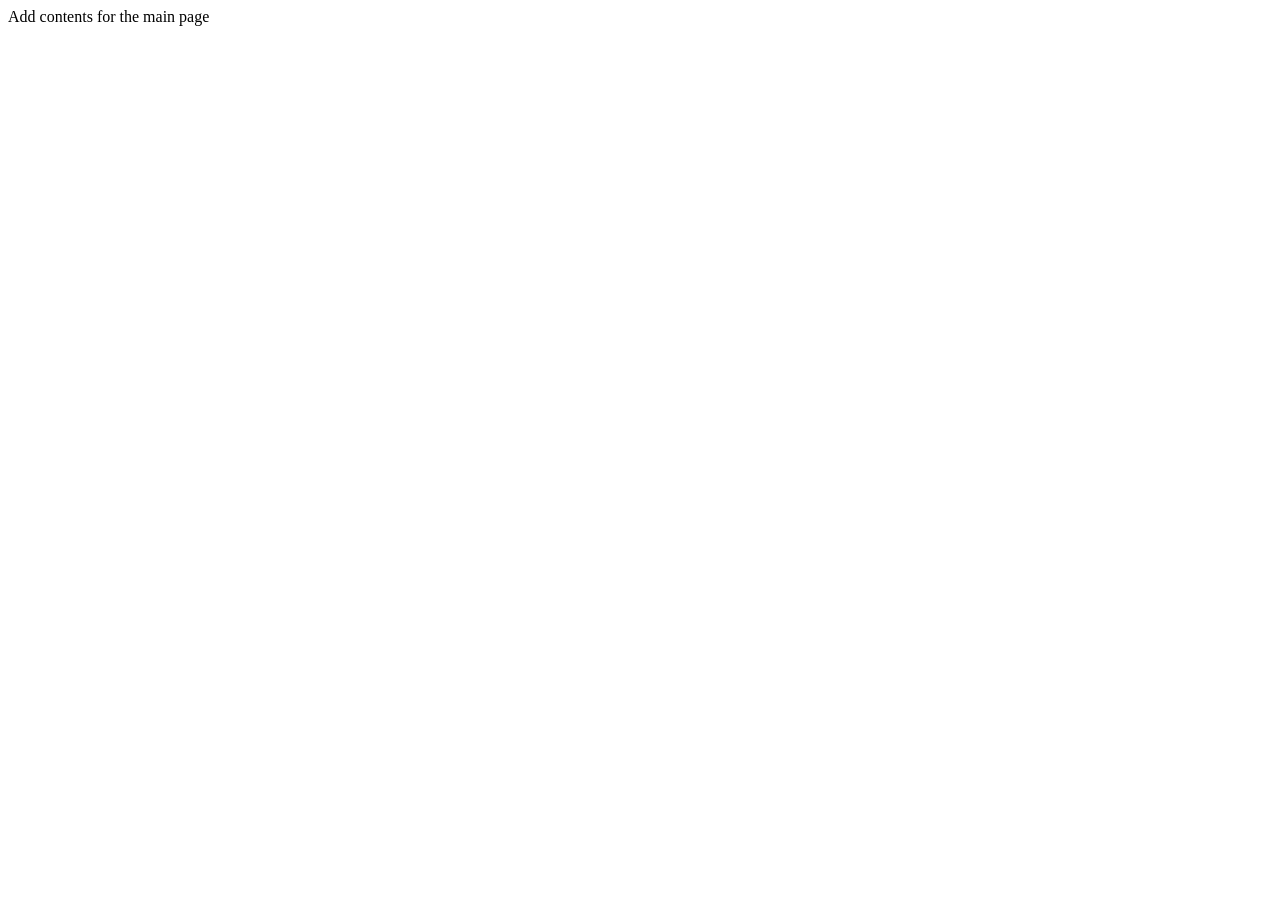
==== index.html @ 79a55f0b "Initial commit" ====
<!DOCTYPE html>
<html>
<head>
    <meta charset='utf-8'>
    <meta http-equiv='X-UA-Compatible' content='IE=edge'>
    <title>Update me</title>
</head>
<body>
    Add contents for the main page
</body>
</html>
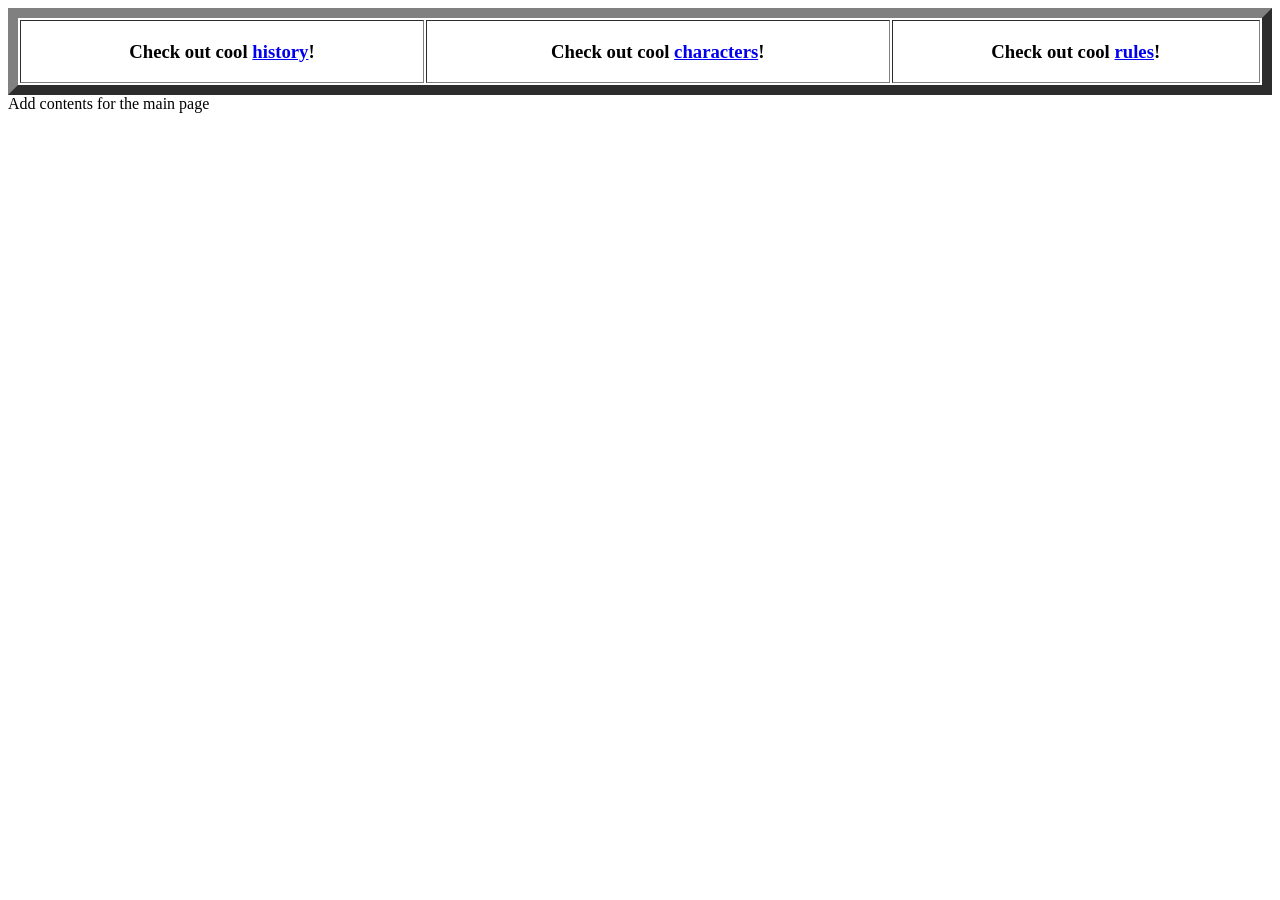
==== commit 43de9ec5: "Adding first touches to the index page, still TBD" ====
--- a/index.html
+++ b/index.html
@@ -1,11 +1,37 @@
 <!DOCTYPE html>
 <html>
+
 <head>
     <meta charset='utf-8'>
     <meta http-equiv='X-UA-Compatible' content='IE=edge'>
     <title>Update me</title>
 </head>
+
 <body>
+    <header>
+        <nav>
+            <table border="10" width="100%">
+                <tr>
+                    <td>
+                        <h3>
+                            <center> Check out cool <a href="history.html"> history</a>! </center>
+                        </h3>
+                    </td>
+                    <td>
+                        <h3>
+                            <center> Check out cool <a href="characters.html"> characters</a>! </center>
+                        </h3>
+                    </td>
+                    <td>
+                        <h3>
+                            <center> Check out cool <a href="rules.html"> rules</a>! </center>
+                        </h3>
+                    </td>
+                </tr>
+            </table>
+        </nav>
+    </header>
     Add contents for the main page
 </body>
+
 </html>
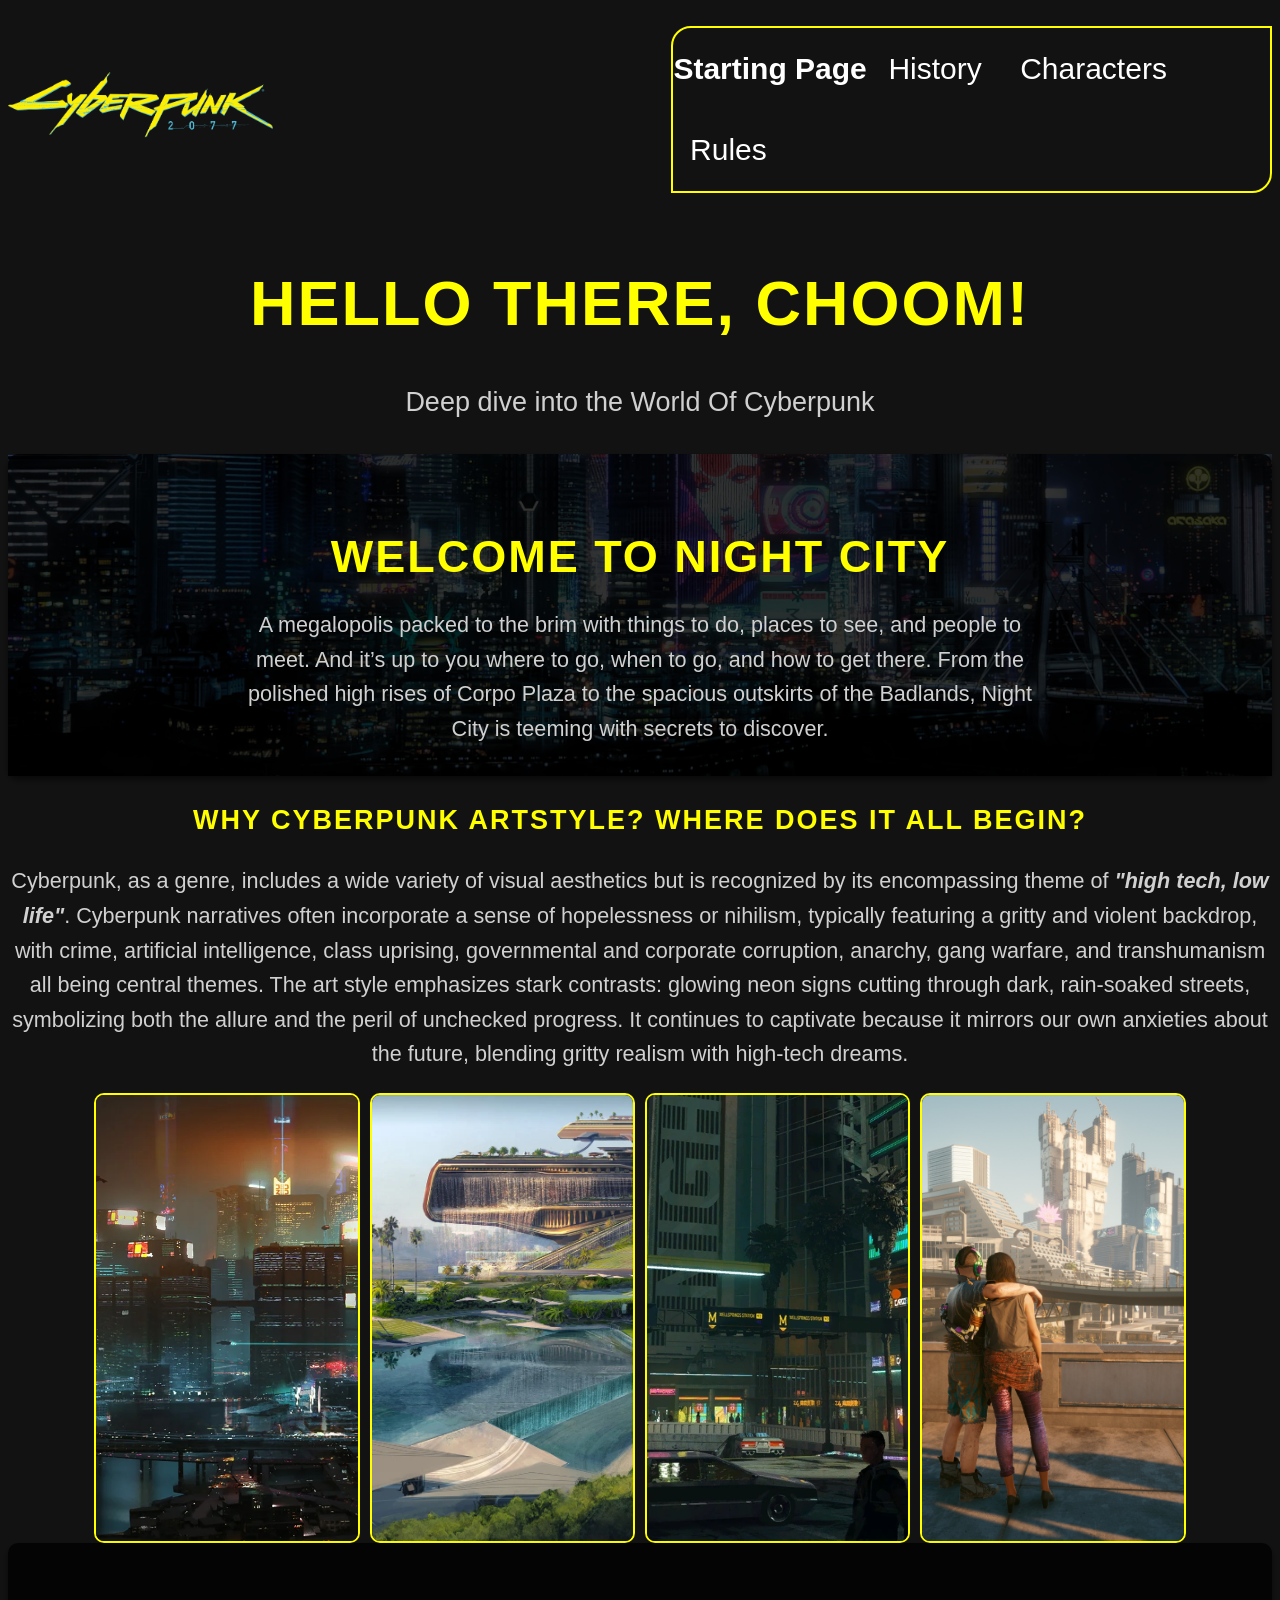
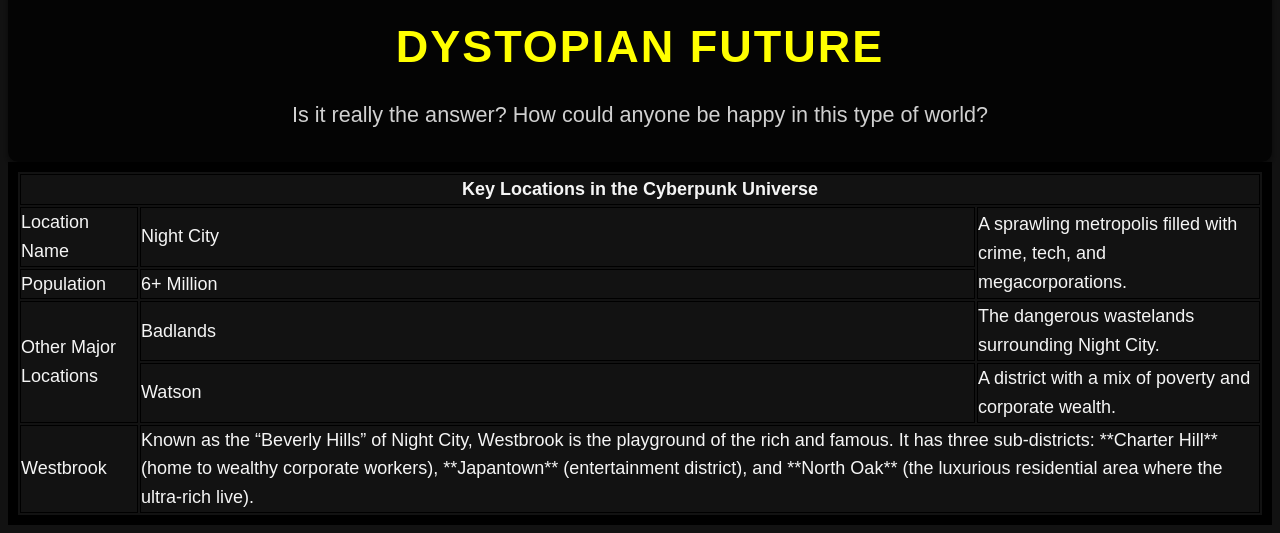
==== commit c3b85230: "Index almost done. Need some things" ====
--- a/index.html
+++ b/index.html
@@ -2,36 +2,149 @@
 <html>
 
 <head>
+    <link rel="stylesheet" href="styles/index.css">
+    <link rel="stylesheet" href="styles/header.css">
     <meta charset='utf-8'>
     <meta http-equiv='X-UA-Compatible' content='IE=edge'>
-    <title>Update me</title>
+    <meta name="viewport" content="width=device-width, initial-scale=1">
+    <title>World of Cyberpunk</title>
 </head>
 
-<body>
-    <header>
-        <nav>
-            <table border="10" width="100%">
-                <tr>
-                    <td>
-                        <h3>
-                            <center> Check out cool <a href="history.html"> history</a>! </center>
-                        </h3>
-                    </td>
-                    <td>
-                        <h3>
-                            <center> Check out cool <a href="characters.html"> characters</a>! </center>
-                        </h3>
-                    </td>
-                    <td>
-                        <h3>
-                            <center> Check out cool <a href="rules.html"> rules</a>! </center>
-                        </h3>
-                    </td>
-                </tr>
-            </table>
-        </nav>
-    </header>
-    Add contents for the main page
+
+<div class="website-header">
+    <div class="logo">
+        <img alt="logo" src="assets/img/logo.png">
+    </div>
+    <div class="navigation-drawer">
+        <ul>
+            <li class="item-current">
+                <a href="index.html">
+                    Starting Page
+                </a>
+            </li>
+            <li class="item">
+                <a href="pages/history.html">
+                    History
+                </a>
+            </li>
+            <li class="item">
+                <a href="pages/characters.html">
+                    Characters
+                </a>
+            </li>
+            <li class="item">
+                <a href="pages/rules.html">
+                    Rules
+                </a>
+            </li>
+        </ul>
+    </div>
+
+</div>
+
+
+<header class="fading-blur">
+    <h1>Hello there, choom!</h1>
+    <p>Deep dive into the World Of Cyberpunk</p>
+</header>
+
+<div class="fading-image-city1">
+    <section class="overview">
+        <h2>Welcome to Night City</h2>
+        <p>A megalopolis packed to the brim with things to do, places to see, and people to meet. And it’s up to you
+            where to go, when to go, and how to get there. From the polished high rises of Corpo Plaza to the spacious
+            outskirts of the Badlands, Night City is teeming with secrets to discover.</p>
+    </section>
+</div>
+
+
+<h2>
+    Why Cyberpunk artstyle? Where does it all begin?
+</h2>
+
+<p> Cyberpunk, as a genre, includes a wide variety of visual aesthetics but is recognized by its encompassing
+    theme of <b><i>"high tech, low life"</i></b>. Cyberpunk narratives often incorporate a sense of hopelessness
+    or nihilism, typically featuring a gritty and violent backdrop, with crime, artificial intelligence, class
+    uprising, governmental and corporate corruption, anarchy, gang warfare, and transhumanism all being central
+    themes. The art style emphasizes stark contrasts: glowing neon signs
+    cutting through dark, rain-soaked streets, symbolizing both the allure and the peril of unchecked progress. It
+    continues to captivate because it mirrors our own anxieties about the future, blending gritty realism with high-tech
+    dreams.</p>
+
+
+<div class="image-container">
+    <img src="assets/img/city_center.jpg" alt="City Center">
+    <img src="assets/img/westbrook.jpg" alt="Westbrook">
+    <img src="assets/img/watson.jpg" alt="Watson">
+    <img src="assets/img/pacifica.jpg" alt="Pacifica">
+</div>
+
+</div>
+
+<div class="fading-image-city2">
+    <section class="overview">
+        <h2>Dystopian Future</h2>
+        <p>Is it really the answer? How could anyone be happy in this type of world?</p>
+    </section>
+</div>
+
+<table border="10" bordercolor="black">
+    <tr>
+        <th colspan="4">
+            Key Locations in the Cyberpunk Universe
+        </th>
+    </tr>
+    <tr>
+        <td>
+            Location Name
+        </td>
+        <td>
+            Night City
+        </td>
+        <td colspan="2" rowspan="2">
+            A sprawling metropolis filled with crime, tech, and
+            megacorporations.
+        </td>
+    </tr>
+    <tr>
+        <td>
+            Population
+        </td>
+        <td>
+            6+ Million
+        </td>
+    </tr>
+    <tr>
+        <td rowspan="2">
+            Other Major Locations
+        </td>
+        <td>
+            Badlands
+        </td>
+        <td colspan="2">
+            The dangerous wastelands surrounding Night City.
+        </td>
+    </tr>
+    <tr>
+        <td>
+            Watson
+        </td>
+        <td colspan="2">
+            A district with a mix of poverty and corporate wealth.
+        </td>
+    </tr>
+    <tr>
+        <td>
+            Westbrook
+        </td>
+        <td colspan="2">
+            Known as the “Beverly Hills” of Night City, Westbrook is the playground of the rich and famous.
+            It has three sub-districts: **Charter Hill** (home to wealthy corporate workers), **Japantown**
+            (entertainment district), and **North Oak** (the luxurious residential area where the ultra-rich
+            live).
+        </td>
+    </tr>
+</table>
 </body>
 
 </html>
--- a/styles/index.css
+++ b/styles/index.css
@@ -0,0 +1,190 @@
+* {
+    /*margin: 0;*/
+    padding: 0;
+    box-sizing: border-box;
+    font-family: 'Century Gothic', sans-serif;
+  }
+  
+  body {
+    background-color: #121212;
+    color: #f5f5f5;
+    font-size: 18px;
+    line-height: 1.6;
+  }
+  
+  h1, h2 {
+    text-align: center;
+    color: yellow;
+    font-family: 'Century Gothic', sans-serif;
+    text-transform: uppercase;
+    letter-spacing: 2px;
+  }
+  
+  p {
+    font-size: 1.2em;
+    text-align: center;
+    color: #d0d0d0;
+  }
+  
+  .image-container {
+    margin: 0;
+    width: 70%;
+    height: 450px;
+    display: flex;
+    justify-content: center;
+    gap: 10px;
+    margin: auto;
+  }
+
+  .image-container img {
+    width: 30%;
+    height: 100%;
+    object-fit: cover;
+    border-radius: 10px;
+    border: 2px solid yellow;
+    transition: all ease-in-out 0.5s;
+  }
+
+  .image-container img:hover {
+    width: 50%;
+  }
+
+  .content {
+    top:0;
+    left:0;
+    opacity: 0;
+    transform: 0.6s;
+    transition: opacity 0.3.s ease;
+  }
+
+  .content:hover {
+    opacity: 1;
+  }
+
+  /* Header */
+  header {
+    margin-bottom: 30px;
+  }
+  
+  header h1 {
+    font-size: 3.5em;
+    margin-bottom: 10px;
+  }
+  
+  header p {
+    font-size: 1.5em;
+  }
+  
+  /* Overview Section */
+  .overview {
+    background: rgba(0, 0, 0, 0.8);
+    padding: 30px;
+    border-radius: 10px;
+    box-shadow: 0 4px 6px rgba(0, 0, 0, 0.5);
+    
+
+    /* opacity #1 effect*/
+    opacity: 1;
+	-webkit-transition: .3s ease-in-out;
+	transition: .4s ease-in-out;
+  }
+
+  .overview:hover {
+    opacity: .8;
+    animation: shineIt 2s forwards;
+    animation-direction: normal;
+  }
+
+  .overview:not(:hover) {
+    animation-direction: reverse;
+  }
+
+  @keyframes shineIt {
+    0% {
+        filter: grayscale(100%);
+        
+        /* prevents from changing the grayscale of header*/
+        filter: opacity(1);
+    }
+    100% {
+        filter: grayscale(0%);
+    }
+  }
+  
+  .overview h2 {
+    font-size: 2.5em;
+    margin-bottom: 15px;
+    color: yellow;
+  }
+  .overview h2:hover {
+    font-size: 2.5em;
+    margin-bottom: 15px;
+    color:yellow;
+  }
+
+  .overview p {
+    font-size: 1.2em;
+    max-width: 800px;
+    margin: 0 auto;
+  }
+  
+  /* Hover Effect */
+  header h1:hover {
+    cursor: pointer;
+  }
+
+  .fading-image-city1 {
+    grid-row: 1/3;
+    grid-column: 1/5;
+    position: relative;
+    top: 0;
+    left: 0;
+    width: 100%;
+    height: 100%;
+    background: url('../assets/img/city1.jpg') no-repeat center center fixed;
+    background-size:cover ;
+    filter: brightness(50%) blur(8px);
+    animation: fadeOut 2s forwards;
+  }
+
+  .fading-image-girl {
+    position: relative;
+    grid-row: 3/5;
+    grid-column: 5/6;
+    top: 0;
+    left: 0;
+    width: 100%;
+    height: 100%;
+    background: url('../assets/img/bladerunner_girl.jpg') no-repeat center center fixed;
+    background-size:cover ;
+    filter: brightness(50%) blur(8px);
+    animation: fadeOut 3s forwards;
+  }
+
+  .fading-blur {
+    position: relative;
+    filter: brightness(50%) blur(8px);
+    animation: fadeOut 0.1s forwards;
+  }
+
+  .fading-image-city2 {
+    position: relative;
+    top: 0;
+    left: 0;
+    width: 100%;
+    height: 100%;
+    background: url('../assets/img/city2.jpg') no-repeat center center fixed;
+    background-size:cover ;
+    filter: brightness(50%) blur(8px);
+    animation: fadeOut 3s forwards;
+  }
+  
+  /* Keyframes for fading effect */
+  @keyframes fadeOut {
+    0% {
+      filter:brightness(50%) blur(4px);
+    }
+    100% {
+      filter: brightness(100%) blur(0) ;
+    }
+  }
--- a/styles/header.css
+++ b/styles/header.css
@@ -0,0 +1,53 @@
+
+*{
+    text-decoration: none;
+}
+
+.website-header {
+    display: flex;
+    align-items: center;
+    justify-content: space-between;
+}
+
+.logo {
+    color: red;
+   
+}
+
+img {
+    height: 100%;
+    width: 40%;
+}
+
+.navigation-drawer {
+    display: flex;
+}
+
+.item {
+    color: yellow;
+    padding: 1ch;
+}
+
+.item-current {
+    opacity: 1;
+	-webkit-transition: .3s ease-in-out;
+	transition: .4s ease-in-out;
+    color: red;
+    font-weight: bold;
+
+}
+
+li {
+    display: inline-block;
+    font-size: 30px;
+}
+
+ul {
+    border-top-left-radius: 20px;
+    border-bottom-right-radius: 20px;
+    border: 2px solid yellow;
+}
+
+a {
+    color: white;
+}
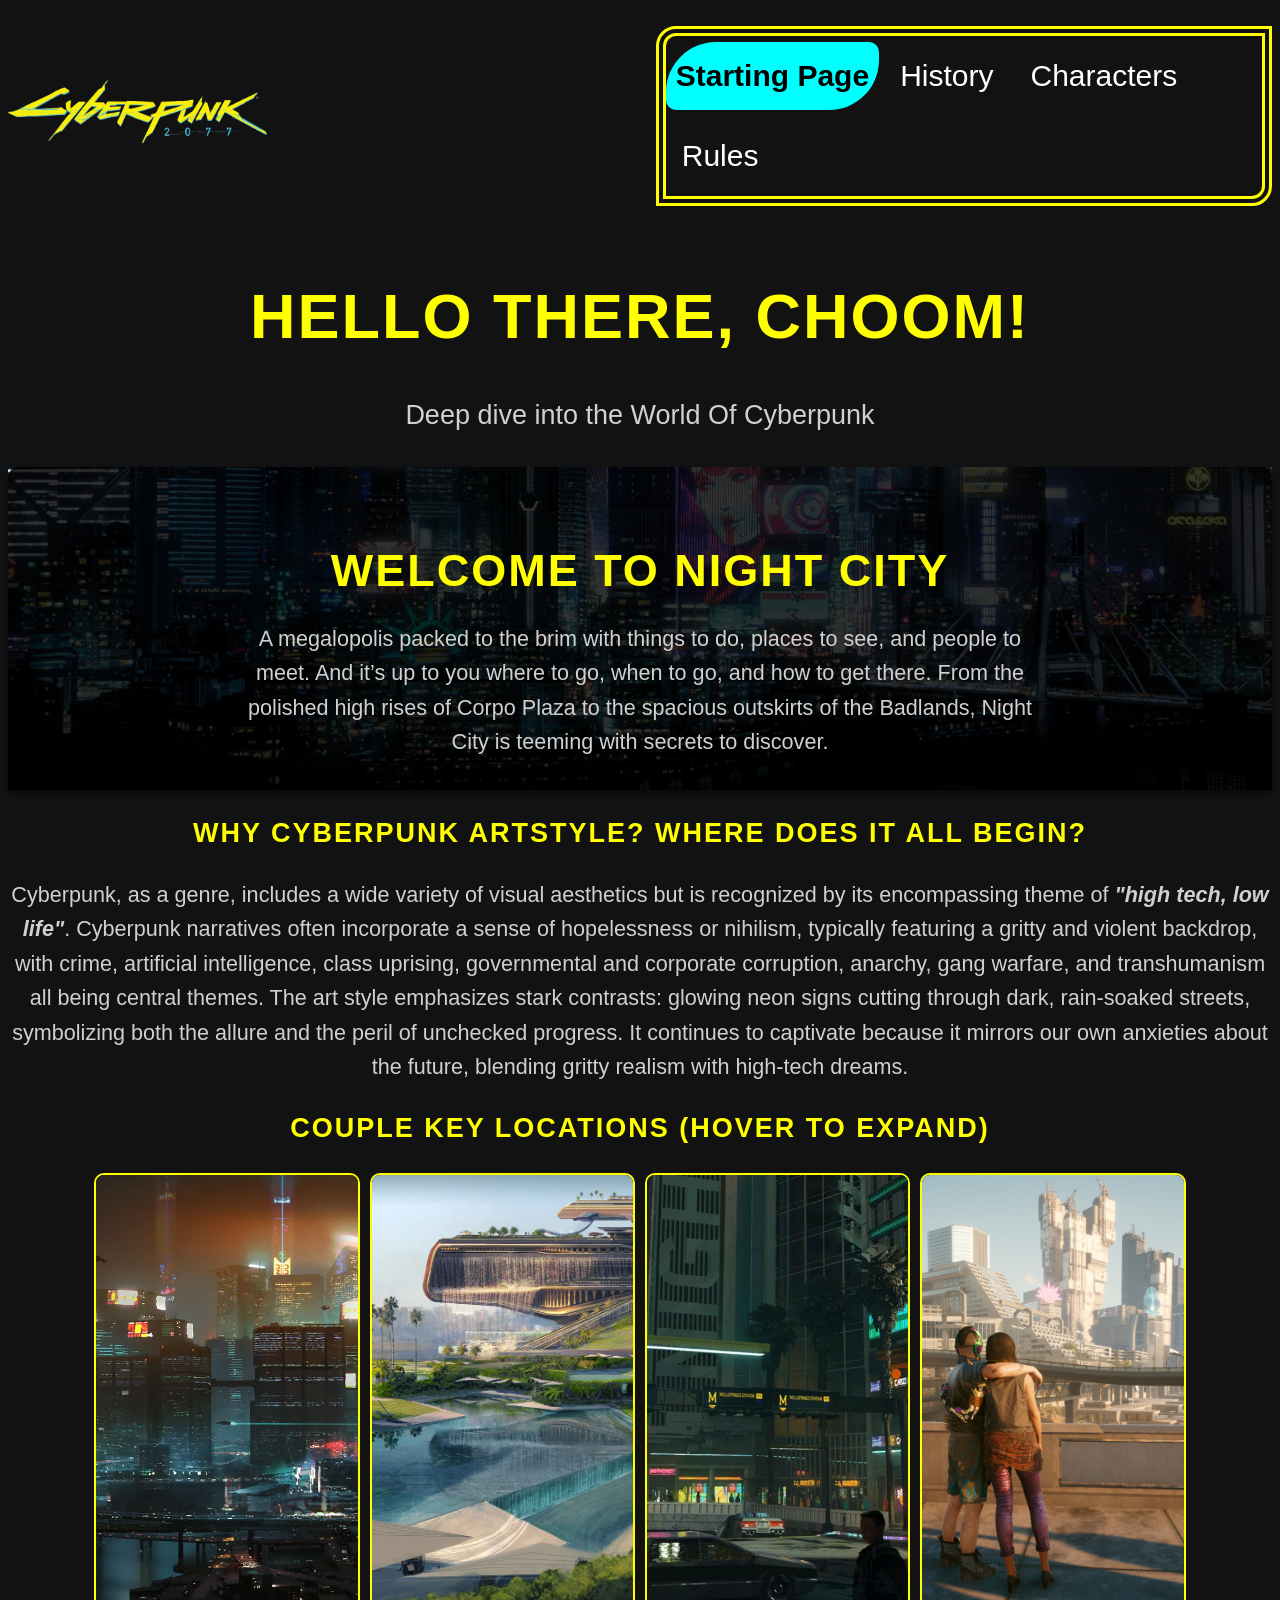
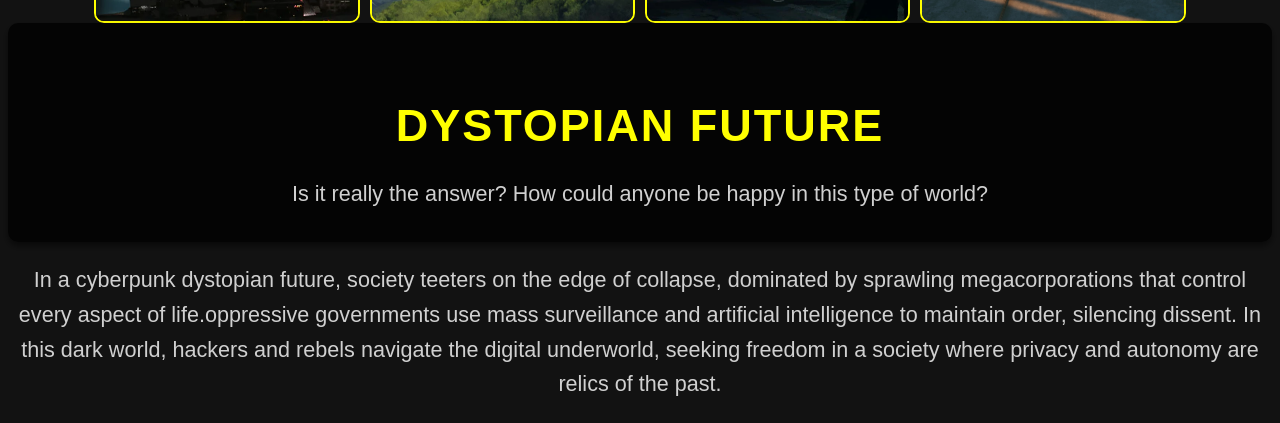
==== commit c698bc32: "Index + Characters pages done (halfway through history). Still no hamburger menu" ====
--- a/index.html
+++ b/index.html
@@ -4,6 +4,7 @@
 <head>
     <link rel="stylesheet" href="styles/index.css">
     <link rel="stylesheet" href="styles/header.css">
+    <link rel="stylesheet" href="styles/global.css">
     <meta charset='utf-8'>
     <meta http-equiv='X-UA-Compatible' content='IE=edge'>
     <meta name="viewport" content="width=device-width, initial-scale=1">
@@ -13,7 +14,9 @@
 
 <div class="website-header">
     <div class="logo">
-        <img alt="logo" src="assets/img/logo.png">
+        <a href="index.html">
+            <img alt="logo" src="assets/img/logo.png">
+        </a>
     </div>
     <div class="navigation-drawer">
         <ul>
@@ -39,7 +42,6 @@
             </li>
         </ul>
     </div>
-
 </div>
 
 
@@ -71,6 +73,10 @@
     continues to captivate because it mirrors our own anxieties about the future, blending gritty realism with high-tech
     dreams.</p>
 
+<h2>
+    Couple Key Locations (Hover to expand)
+</h2>
+
 
 <div class="image-container">
     <img src="assets/img/city_center.jpg" alt="City Center">
@@ -88,63 +94,12 @@
     </section>
 </div>
 
-<table border="10" bordercolor="black">
-    <tr>
-        <th colspan="4">
-            Key Locations in the Cyberpunk Universe
-        </th>
-    </tr>
-    <tr>
-        <td>
-            Location Name
-        </td>
-        <td>
-            Night City
-        </td>
-        <td colspan="2" rowspan="2">
-            A sprawling metropolis filled with crime, tech, and
-            megacorporations.
-        </td>
-    </tr>
-    <tr>
-        <td>
-            Population
-        </td>
-        <td>
-            6+ Million
-        </td>
-    </tr>
-    <tr>
-        <td rowspan="2">
-            Other Major Locations
-        </td>
-        <td>
-            Badlands
-        </td>
-        <td colspan="2">
-            The dangerous wastelands surrounding Night City.
-        </td>
-    </tr>
-    <tr>
-        <td>
-            Watson
-        </td>
-        <td colspan="2">
-            A district with a mix of poverty and corporate wealth.
-        </td>
-    </tr>
-    <tr>
-        <td>
-            Westbrook
-        </td>
-        <td colspan="2">
-            Known as the “Beverly Hills” of Night City, Westbrook is the playground of the rich and famous.
-            It has three sub-districts: **Charter Hill** (home to wealthy corporate workers), **Japantown**
-            (entertainment district), and **North Oak** (the luxurious residential area where the ultra-rich
-            live).
-        </td>
-    </tr>
-</table>
+<p>
+    In a cyberpunk dystopian future, society teeters on the edge of collapse, dominated by sprawling megacorporations
+    that control every aspect of life.oppressive governments use mass surveillance and artificial intelligence to
+    maintain order, silencing dissent. In this dark world, hackers and rebels navigate the digital underworld, seeking
+    freedom in a society where privacy and autonomy are relics of the past.
+</p>
 </body>
 
 </html>
--- a/styles/index.css
+++ b/styles/index.css
@@ -75,116 +75,3 @@
     font-size: 1.5em;
   }
   
-  /* Overview Section */
-  .overview {
-    background: rgba(0, 0, 0, 0.8);
-    padding: 30px;
-    border-radius: 10px;
-    box-shadow: 0 4px 6px rgba(0, 0, 0, 0.5);
-    
-
-    /* opacity #1 effect*/
-    opacity: 1;
-	-webkit-transition: .3s ease-in-out;
-	transition: .4s ease-in-out;
-  }
-
-  .overview:hover {
-    opacity: .8;
-    animation: shineIt 2s forwards;
-    animation-direction: normal;
-  }
-
-  .overview:not(:hover) {
-    animation-direction: reverse;
-  }
-
-  @keyframes shineIt {
-    0% {
-        filter: grayscale(100%);
-        
-        /* prevents from changing the grayscale of header*/
-        filter: opacity(1);
-    }
-    100% {
-        filter: grayscale(0%);
-    }
-  }
-  
-  .overview h2 {
-    font-size: 2.5em;
-    margin-bottom: 15px;
-    color: yellow;
-  }
-  .overview h2:hover {
-    font-size: 2.5em;
-    margin-bottom: 15px;
-    color:yellow;
-  }
-
-  .overview p {
-    font-size: 1.2em;
-    max-width: 800px;
-    margin: 0 auto;
-  }
-  
-  /* Hover Effect */
-  header h1:hover {
-    cursor: pointer;
-  }
-
-  .fading-image-city1 {
-    grid-row: 1/3;
-    grid-column: 1/5;
-    position: relative;
-    top: 0;
-    left: 0;
-    width: 100%;
-    height: 100%;
-    background: url('../assets/img/city1.jpg') no-repeat center center fixed;
-    background-size:cover ;
-    filter: brightness(50%) blur(8px);
-    animation: fadeOut 2s forwards;
-  }
-
-  .fading-image-girl {
-    position: relative;
-    grid-row: 3/5;
-    grid-column: 5/6;
-    top: 0;
-    left: 0;
-    width: 100%;
-    height: 100%;
-    background: url('../assets/img/bladerunner_girl.jpg') no-repeat center center fixed;
-    background-size:cover ;
-    filter: brightness(50%) blur(8px);
-    animation: fadeOut 3s forwards;
-  }
-
-  .fading-blur {
-    position: relative;
-    filter: brightness(50%) blur(8px);
-    animation: fadeOut 0.1s forwards;
-  }
-
-  .fading-image-city2 {
-    position: relative;
-    top: 0;
-    left: 0;
-    width: 100%;
-    height: 100%;
-    background: url('../assets/img/city2.jpg') no-repeat center center fixed;
-    background-size:cover ;
-    filter: brightness(50%) blur(8px);
-    animation: fadeOut 3s forwards;
-  }
-  
-  /* Keyframes for fading effect */
-  @keyframes fadeOut {
-    0% {
-      filter:brightness(50%) blur(4px);
-    }
-    100% {
-      filter: brightness(100%) blur(0) ;
-    }
-  }
--- a/styles/header.css
+++ b/styles/header.css
@@ -25,7 +25,7 @@
 
 .item {
     color: yellow;
-    padding: 1ch;
+    padding: 1rem;
 }
 
 .item-current {
@@ -34,7 +34,9 @@
 	transition: .4s ease-in-out;
     color: red;
     font-weight: bold;
-
+    background-color: cyan;
+    border-radius: 50px 10px 50px 10px;
+    padding: 10px;
 }
 
 li {
@@ -45,9 +47,14 @@
 ul {
     border-top-left-radius: 20px;
     border-bottom-right-radius: 20px;
-    border: 2px solid yellow;
+    border: 10px double yellow;
+}
+
+
+.item-current a {
+    color: black;
 }
 
 a {
     color: white;
-}+}
--- a/styles/global.css
+++ b/styles/global.css
@@ -0,0 +1,124 @@
+.fading-image-city1 {
+    grid-row: 1/3;
+    grid-column: 1/5;
+    position: relative;
+    top: 0;
+    left: 0;
+    width: 100%;
+    height: 100%;
+    background: url('../assets/img/city1.jpg') no-repeat center center fixed;
+    background-size:cover ;
+    filter: brightness(50%) blur(8px);
+    animation: fadeOut 2s forwards;
+  }
+
+  .fading-image-girl {
+    position: relative;
+    grid-row: 3/5;
+    grid-column: 5/6;
+    top: 0;
+    left: 0;
+    width: 100%;
+    height: 100%;
+    background: url('../assets/img/bladerunner_girl.jpg') no-repeat center center fixed;
+    background-size:cover ;
+    filter: brightness(50%) blur(8px);
+    animation: fadeOut 3s forwards;
+  }
+
+  .fading-blur {
+    position: relative;
+    animation: fadeOut 0.1s forwards;
+  }
+
+  .fading-image-city2 {
+    position: relative;
+    top: 0;
+    left: 0;
+    width: 100%;
+    height: 100%;
+    background: url('../assets/img/city2.jpg') no-repeat center center fixed;
+    background-size:cover ;
+    filter: brightness(50%) blur(8px);
+    animation: fadeOut 3s forwards;
+  }
+
+  .fading-image-city3 {
+    position: relative;
+    top: 0;
+    left: 0;
+    width: 100%;
+    height: 100%;
+    background: url('../assets/img/city3.jpg') no-repeat center center fixed;
+    background-size:cover ;
+    filter: brightness(50%) blur(8px);
+    animation: fadeOut 3s forwards;
+  }
+  
+  /* Keyframes for fading effect */
+  @keyframes fadeOut {
+    0% {
+      filter:brightness(50%) blur(4px);
+    }
+    100% {
+      filter: brightness(100%) blur(0) ;
+    }
+  }
+
+  /* Overview Section */
+  .overview {
+    background: rgba(0, 0, 0, 0.8);
+    padding: 30px;
+    border-radius: 10px;
+    box-shadow: 0 4px 6px rgba(0, 0, 0, 0.5);
+    
+
+    /* opacity #1 effect*/
+    opacity: 1;
+	-webkit-transition: .3s ease-in-out;
+	transition: .4s ease-in-out;
+  }
+
+  .overview:hover {
+    opacity: .8;
+    animation: shineIt 2s forwards;
+    animation-direction: normal;
+  }
+
+  .overview:not(:hover) {
+    animation-direction: reverse;
+  }
+
+  @keyframes shineIt {
+    0% {
+        filter: grayscale(100%);
+        
+        /* prevents from changing the grayscale of header*/
+        filter: opacity(1);
+    }
+    100% {
+        filter: grayscale(0%);
+    }
+  }
+  
+  .overview h2 {
+    font-size: 2.5em;
+    margin-bottom: 15px;
+    color: yellow;
+  }
+  .overview h2:hover {
+    font-size: 2.5em;
+    margin-bottom: 15px;
+    color:yellow;
+  }
+
+  .overview p {
+    font-size: 1.2em;
+    max-width: 800px;
+    margin: 0 auto;
+  }
+
+    /* Hover Effect */
+    header h1:hover {
+      cursor: pointer;
+    }
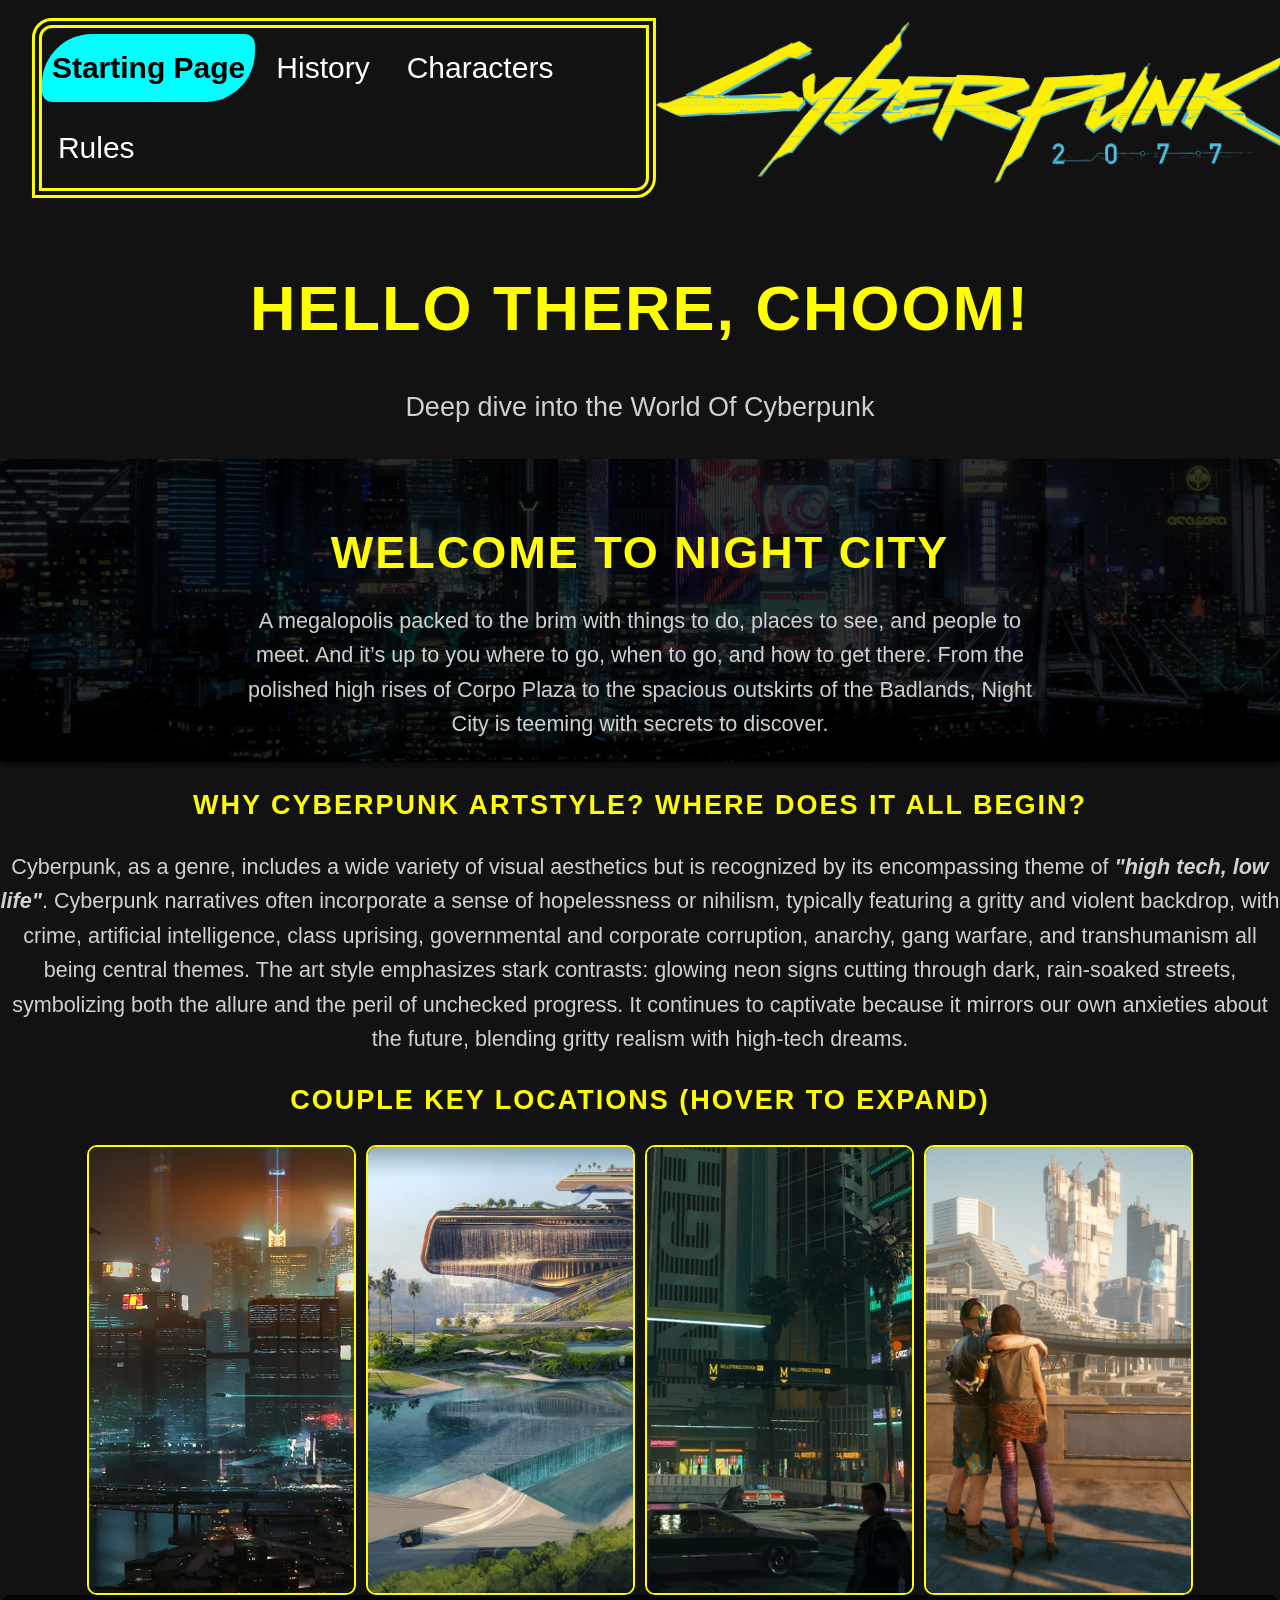
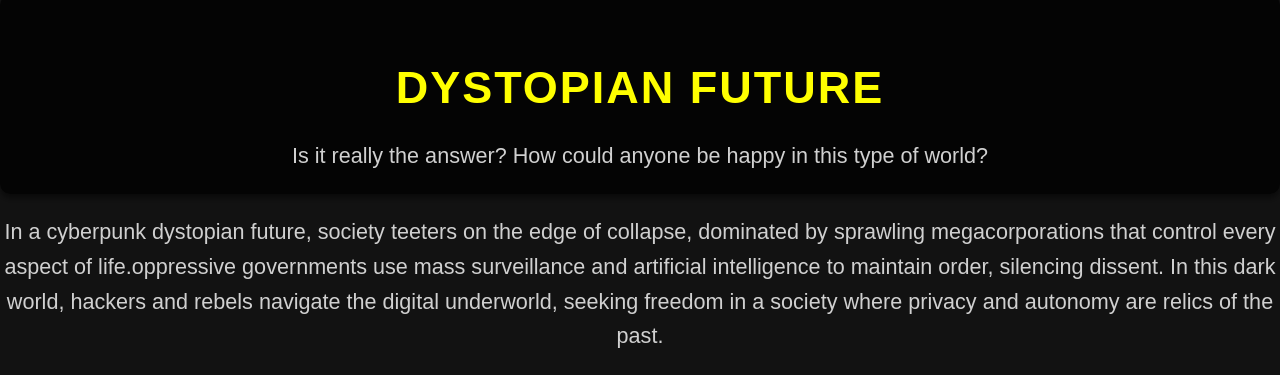
==== commit 24063055: "Layout more responsive for mobile phones." ====
--- a/index.html
+++ b/index.html
@@ -11,95 +11,110 @@
     <title>World of Cyberpunk</title>
 </head>
 
-
-<div class="website-header">
-    <div class="logo">
+<body>
+    <div class="website-header">
+        <!--<label class="hamburger-menu">
+            <input type="checkbox" />
+        </label>-->
         <a href="index.html">
-            <img alt="logo" src="assets/img/logo.png">
+            <img alt="logo" src="assets/img/logo.png" class="logo">
         </a>
+        <nav class="navigation-drawer">
+            <ul>
+                <li class="item-current">
+                    <a href="index.html">
+                        Starting Page
+                    </a>
+                </li>
+                <li class="item">
+                    <a href="pages/history.html">
+                        History
+                    </a>
+                </li>
+                <li class="item">
+                    <a href="pages/characters.html">
+                        Characters
+                    </a>
+                </li>
+                <li class="item">
+                    <a href="pages/rules.html">
+                        Rules
+                    </a>
+                </li>
+            </ul>
+        </nav>
     </div>
-    <div class="navigation-drawer">
-        <ul>
-            <li class="item-current">
-                <a href="index.html">
-                    Starting Page
-                </a>
-            </li>
-            <li class="item">
-                <a href="pages/history.html">
-                    History
-                </a>
-            </li>
-            <li class="item">
-                <a href="pages/characters.html">
-                    Characters
-                </a>
-            </li>
-            <li class="item">
-                <a href="pages/rules.html">
-                    Rules
-                </a>
-            </li>
-        </ul>
-    </div>
-</div>
 
 
-<header class="fading-blur">
-    <h1>Hello there, choom!</h1>
-    <p>Deep dive into the World Of Cyberpunk</p>
-</header>
+    <header class="fading-blur">
+        <h1>Hello there, choom!</h1>
+        <p>Deep dive into the World Of Cyberpunk</p>
+    </header>
 
-<div class="fading-image-city1">
-    <section class="overview">
-        <h2>Welcome to Night City</h2>
-        <p>A megalopolis packed to the brim with things to do, places to see, and people to meet. And it’s up to you
-            where to go, when to go, and how to get there. From the polished high rises of Corpo Plaza to the spacious
-            outskirts of the Badlands, Night City is teeming with secrets to discover.</p>
-    </section>
-</div>
+    <div class="fading-image-city1">
+        <section class="overview">
+            <h2>Welcome to Night City</h2>
+            <p>A megalopolis packed to the brim with things to do, places to see, and people to meet. And it’s
+                up to you
+                where to go, when to go, and how to get there. From the polished high rises of Corpo Plaza to
+                the
+                spacious
+                outskirts of the Badlands, Night City is teeming with secrets to discover.</p>
+        </section>
+    </div>
 
 
-<h2>
-    Why Cyberpunk artstyle? Where does it all begin?
-</h2>
+    <h2>
+        Why Cyberpunk artstyle? Where does it all begin?
+    </h2>
 
-<p> Cyberpunk, as a genre, includes a wide variety of visual aesthetics but is recognized by its encompassing
-    theme of <b><i>"high tech, low life"</i></b>. Cyberpunk narratives often incorporate a sense of hopelessness
-    or nihilism, typically featuring a gritty and violent backdrop, with crime, artificial intelligence, class
-    uprising, governmental and corporate corruption, anarchy, gang warfare, and transhumanism all being central
-    themes. The art style emphasizes stark contrasts: glowing neon signs
-    cutting through dark, rain-soaked streets, symbolizing both the allure and the peril of unchecked progress. It
-    continues to captivate because it mirrors our own anxieties about the future, blending gritty realism with high-tech
-    dreams.</p>
+    <p> Cyberpunk, as a genre, includes a wide variety of visual aesthetics but is recognized by its
+        encompassing
+        theme of <b><i>"high tech, low life"</i></b>. Cyberpunk narratives often incorporate a sense of
+        hopelessness
+        or nihilism, typically featuring a gritty and violent backdrop, with crime, artificial intelligence,
+        class
+        uprising, governmental and corporate corruption, anarchy, gang warfare, and transhumanism all being
+        central
+        themes. The art style emphasizes stark contrasts: glowing neon signs
+        cutting through dark, rain-soaked streets, symbolizing both the allure and the peril of unchecked
+        progress. It
+        continues to captivate because it mirrors our own anxieties about the future, blending gritty realism
+        with
+        high-tech
+        dreams.</p>
 
-<h2>
-    Couple Key Locations (Hover to expand)
-</h2>
+    <h2>
+        Couple Key Locations (Hover to expand)
+    </h2>
 
 
-<div class="image-container">
-    <img src="assets/img/city_center.jpg" alt="City Center">
-    <img src="assets/img/westbrook.jpg" alt="Westbrook">
-    <img src="assets/img/watson.jpg" alt="Watson">
-    <img src="assets/img/pacifica.jpg" alt="Pacifica">
-</div>
+    <div class="image-container">
+        <img src="assets/img/city_center.jpg" alt="City Center">
+        <img src="assets/img/westbrook.jpg" alt="Westbrook">
+        <img src="assets/img/watson.jpg" alt="Watson">
+        <img src="assets/img/pacifica.jpg" alt="Pacifica">
+    </div>
 
-</div>
+    </div>
 
-<div class="fading-image-city2">
-    <section class="overview">
-        <h2>Dystopian Future</h2>
-        <p>Is it really the answer? How could anyone be happy in this type of world?</p>
-    </section>
-</div>
+    <div class="fading-image-city2">
+        <section class="overview">
+            <h2>Dystopian Future</h2>
+            <p>Is it really the answer? How could anyone be happy in this type of world?</p>
+        </section>
+    </div>
 
-<p>
-    In a cyberpunk dystopian future, society teeters on the edge of collapse, dominated by sprawling megacorporations
-    that control every aspect of life.oppressive governments use mass surveillance and artificial intelligence to
-    maintain order, silencing dissent. In this dark world, hackers and rebels navigate the digital underworld, seeking
-    freedom in a society where privacy and autonomy are relics of the past.
-</p>
+    <p>
+        In a cyberpunk dystopian future, society teeters on the edge of collapse, dominated by sprawling
+        megacorporations
+        that control every aspect of life.oppressive governments use mass surveillance and artificial
+        intelligence to
+        maintain order, silencing dissent. In this dark world, hackers and rebels navigate the digital
+        underworld,
+        seeking
+        freedom in a society where privacy and autonomy are relics of the past.
+    </p>
 </body>
 
 </html>
--- a/styles/index.css
+++ b/styles/index.css
@@ -1,77 +1,77 @@
-* {
-    /*margin: 0;*/
-    padding: 0;
-    box-sizing: border-box;
-    font-family: 'Century Gothic', sans-serif;
-  }
-  
-  body {
-    background-color: #121212;
-    color: #f5f5f5;
-    font-size: 18px;
-    line-height: 1.6;
-  }
-  
-  h1, h2 {
-    text-align: center;
-    color: yellow;
-    font-family: 'Century Gothic', sans-serif;
-    text-transform: uppercase;
-    letter-spacing: 2px;
-  }
-  
-  p {
-    font-size: 1.2em;
-    text-align: center;
-    color: #d0d0d0;
-  }
-  
-  .image-container {
-    margin: 0;
-    width: 70%;
-    height: 450px;
-    display: flex;
-    justify-content: center;
-    gap: 10px;
-    margin: auto;
-  }
-
-  .image-container img {
-    width: 30%;
-    height: 100%;
-    object-fit: cover;
-    border-radius: 10px;
-    border: 2px solid yellow;
-    transition: all ease-in-out 0.5s;
-  }
-
-  .image-container img:hover {
-    width: 50%;
-  }
-
-  .content {
-    top:0;
-    left:0;
-    opacity: 0;
-    transform: 0.6s;
-    transition: opacity 0.3.s ease;
-  }
-
-  .content:hover {
-    opacity: 1;
-  }
-
-  /* Header */
-  header {
-    margin-bottom: 30px;
-  }
-  
-  header h1 {
-    font-size: 3.5em;
-    margin-bottom: 10px;
-  }
-  
-  header p {
-    font-size: 1.5em;
-  }
-  
+* {
+    /*margin: 0;*/
+    padding: 0;
+    box-sizing: border-box;
+    font-family: 'Century Gothic', sans-serif;
+  }
+  
+  body {
+    background-color: #121212;
+    color: #f5f5f5;
+    font-size: 18px;
+    line-height: 1.6;
+  }
+  
+  h1, h2 {
+    text-align: center;
+    color: yellow;
+    font-family: 'Century Gothic', sans-serif;
+    text-transform: uppercase;
+    letter-spacing: 2px;
+  }
+  
+  p {
+    font-size: 1.2em;
+    text-align: center;
+    color: #d0d0d0;
+  }
+  
+  .image-container {
+    margin: 0;
+    width: 70%;
+    height: 450px;
+    display: flex;
+    justify-content: center;
+    gap: 10px;
+    margin: auto;
+  }
+
+  .image-container img {
+    width: 30%;
+    height: 100%;
+    object-fit: cover;
+    border-radius: 10px;
+    border: 2px solid yellow;
+    transition: all ease-in-out 0.5s;
+  }
+
+  .image-container img:hover {
+    width: 50%;
+  }
+
+  .content {
+    top:0;
+    left:0;
+    opacity: 0;
+    transform: 0.6s;
+    transition: opacity 0.3.s ease;
+  }
+
+  .content:hover {
+    opacity: 1;
+  }
+
+  /* Header */
+  header {
+    margin-bottom: 30px;
+  }
+  
+  header h1 {
+    font-size: 3.5em;
+    margin-bottom: 10px;
+  }
+  
+  header p {
+    font-size: 1.5em;
+  }
+  
--- a/styles/header.css
+++ b/styles/header.css
@@ -1,60 +1,148 @@
-
-*{
-    text-decoration: none;
-}
-
-.website-header {
-    display: flex;
-    align-items: center;
-    justify-content: space-between;
-}
-
-.logo {
-    color: red;
-   
-}
-
-img {
-    height: 100%;
-    width: 40%;
-}
-
-.navigation-drawer {
-    display: flex;
-}
-
-.item {
-    color: yellow;
-    padding: 1rem;
-}
-
-.item-current {
-    opacity: 1;
-	-webkit-transition: .3s ease-in-out;
-	transition: .4s ease-in-out;
-    color: red;
-    font-weight: bold;
-    background-color: cyan;
-    border-radius: 50px 10px 50px 10px;
-    padding: 10px;
-}
-
-li {
-    display: inline-block;
-    font-size: 30px;
-}
-
-ul {
-    border-top-left-radius: 20px;
-    border-bottom-right-radius: 20px;
-    border: 10px double yellow;
-}
-
-
-.item-current a {
-    color: black;
-}
-
-a {
-    color: white;
-}
+
+*{
+    text-decoration: none;
+}
+
+body {
+    margin: 0;
+}
+
+:root {
+    --bar-width: 60px;
+    --bar-height:  18px;
+    --hamburger-gap: 6px;
+    --foreground: pink;
+    --background: white;
+    --hamburger-margin: 20px;
+    --animation-timing: 100ms ease-in-out;
+    --hamburger-height: calc(var(--bar-height) * 3 + var(--hamburger-gap) * 2); 
+}
+
+.hamburger-menu {
+    --x-width: calc(var(--hamburger-height)* 1.414213);
+    display: flex;
+    flex-direction: column;
+    gap: var(--hamburger-gap);
+    border-radius: 9999px;
+
+    width: max-content;
+    position: absolute;
+    top: var(--hamburger-margin);
+    left: var(--hamburger-margin);
+    z-index: 2;
+    cursor: pointer;
+}
+
+.hamburger-menu::before,
+.hamburger-menu::after,
+.hamburger-menu input {
+    content: "";
+    width: var(--bar-width);
+    height: var(--bar-height);
+    background-color: var(--foreground);
+    transition: opacity var(--animation-timing), width var(--animation-timing), rotate var(--animation-timing), translate var(--animation-timing),
+    background-color var(--animation-timing);
+
+    transform-origin: left center;
+}
+
+.hamburger-menu input {
+    appearance: none;
+    padding: 0;
+    margin: 0;
+    outline: none;
+    pointer-events: none;
+}
+
+.hamburger-menu:has(input:checked)::before {
+    rotate: 45deg;
+    width: var(--x-width);
+    translate: 0 calc(var(--bar-height) / -2);
+}
+.hamburger-menu:has(input:checked)::after {
+    rotate: -45deg;
+    width: var(--x-width);
+    translate: 0 calc(var(--bar-height) / 2);
+}
+.hamburger input:checked {
+    opacity: 0;
+    width: 0;
+  }
+  
+
+@media (max-width: 1400px) {
+    .navigation-drawer {
+
+        /* animation */
+        /* transition: translate var(--animation-timing); */
+        
+        translate: -100%;
+        background-color: var(--foreground-transp);
+        color: var(--background);
+        justify-content: center;
+    }
+    .hamburger-menu:has(input:checked) + .navigation-drawer {
+        translate: 0;
+    }
+
+    .logo {
+        translate: 100%;
+    }
+}
+
+
+.website-header {
+    display: flex;
+    align-items: center;
+    justify-content: space-between;
+}
+
+.logo {
+    color: red;
+}
+
+img {
+    height: 100%;
+    width: 100%;
+    position: relative;
+}
+
+.navigation-drawer {
+    display: flex;
+}
+
+.item {
+    color: yellow;
+    padding: 1rem;
+}
+
+.item-current {
+    opacity: 1;
+	-webkit-transition: .3s ease-in-out;
+	transition: .4s ease-in-out;
+    color: red;
+    font-weight: bold;
+    background-color: cyan;
+    border-radius: 50px 10px 50px 10px;
+    padding: 10px;
+}
+
+.navigation-drawer li {
+    display: inline-block;
+    font-size: 30px;
+}
+
+.navigation-drawer ul {
+    border-top-left-radius: 20px;
+    border-bottom-right-radius: 20px;
+    border: 10px double yellow;
+}
+
+
+.item-current a {
+    color: black;
+}
+
+a {
+    color: white;
+}
--- a/styles/global.css
+++ b/styles/global.css
@@ -1,124 +1,139 @@
-.fading-image-city1 {
-    grid-row: 1/3;
-    grid-column: 1/5;
-    position: relative;
-    top: 0;
-    left: 0;
-    width: 100%;
-    height: 100%;
-    background: url('../assets/img/city1.jpg') no-repeat center center fixed;
-    background-size:cover ;
-    filter: brightness(50%) blur(8px);
-    animation: fadeOut 2s forwards;
-  }
-
-  .fading-image-girl {
-    position: relative;
-    grid-row: 3/5;
-    grid-column: 5/6;
-    top: 0;
-    left: 0;
-    width: 100%;
-    height: 100%;
-    background: url('../assets/img/bladerunner_girl.jpg') no-repeat center center fixed;
-    background-size:cover ;
-    filter: brightness(50%) blur(8px);
-    animation: fadeOut 3s forwards;
-  }
-
-  .fading-blur {
-    position: relative;
-    animation: fadeOut 0.1s forwards;
-  }
-
-  .fading-image-city2 {
-    position: relative;
-    top: 0;
-    left: 0;
-    width: 100%;
-    height: 100%;
-    background: url('../assets/img/city2.jpg') no-repeat center center fixed;
-    background-size:cover ;
-    filter: brightness(50%) blur(8px);
-    animation: fadeOut 3s forwards;
-  }
-
-  .fading-image-city3 {
-    position: relative;
-    top: 0;
-    left: 0;
-    width: 100%;
-    height: 100%;
-    background: url('../assets/img/city3.jpg') no-repeat center center fixed;
-    background-size:cover ;
-    filter: brightness(50%) blur(8px);
-    animation: fadeOut 3s forwards;
-  }
-  
-  /* Keyframes for fading effect */
-  @keyframes fadeOut {
-    0% {
-      filter:brightness(50%) blur(4px);
-    }
-    100% {
-      filter: brightness(100%) blur(0) ;
-    }
-  }
-
-  /* Overview Section */
-  .overview {
-    background: rgba(0, 0, 0, 0.8);
-    padding: 30px;
-    border-radius: 10px;
-    box-shadow: 0 4px 6px rgba(0, 0, 0, 0.5);
-    
-
-    /* opacity #1 effect*/
-    opacity: 1;
-	-webkit-transition: .3s ease-in-out;
-	transition: .4s ease-in-out;
-  }
-
-  .overview:hover {
-    opacity: .8;
-    animation: shineIt 2s forwards;
-    animation-direction: normal;
-  }
-
-  .overview:not(:hover) {
-    animation-direction: reverse;
-  }
-
-  @keyframes shineIt {
-    0% {
-        filter: grayscale(100%);
-        
-        /* prevents from changing the grayscale of header*/
-        filter: opacity(1);
-    }
-    100% {
-        filter: grayscale(0%);
-    }
-  }
-  
-  .overview h2 {
-    font-size: 2.5em;
-    margin-bottom: 15px;
-    color: yellow;
-  }
-  .overview h2:hover {
-    font-size: 2.5em;
-    margin-bottom: 15px;
-    color:yellow;
-  }
-
-  .overview p {
-    font-size: 1.2em;
-    max-width: 800px;
-    margin: 0 auto;
-  }
-
-    /* Hover Effect */
-    header h1:hover {
-      cursor: pointer;
+.fading-image-city1 {
+    grid-row: 1/3;
+    grid-column: 1/5;
+    position: relative;
+    top: 0;
+    left: 0;
+    width: 100%;
+    height: 100%;
+    background: url('../assets/img/city1.jpg') no-repeat center center fixed;
+    background-size:cover ;
+    filter: brightness(50%) blur(8px);
+    animation: fadeOut 2s forwards;
+  }
+
+  .fading-image-girl {
+    position: relative;
+    grid-row: 3/5;
+    grid-column: 5/6;
+    top: 0;
+    left: 0;
+    width: 100%;
+    height: 100%;
+    background: url('../assets/img/bladerunner_girl.jpg') no-repeat center center fixed;
+    background-size:cover ;
+    filter: brightness(50%) blur(8px);
+    animation: fadeOut 3s forwards;
+  }
+
+  .fading-image-cyberpunk-2077 {
+    position: relative;
+    grid-row: 3/5;
+    grid-column: 5/6;
+    top: 0;
+    left: 0;
+    width: 100%;
+    height: 100%;
+    background: url('../assets/img/cp_wallpaper.jpg') no-repeat center center fixed;
+    background-size:cover ;
+    filter: brightness(50%) blur(8px);
+    animation: fadeOut 3s forwards;
+  }
+  
+  .fading-blur {
+    position: relative;
+    animation: fadeOut 0.1s forwards;
+  }
+
+  .fading-image-city2 {
+    position: relative;
+    top: 0;
+    left: 0;
+    width: 100%;
+    height: 100%;
+    background: url('../assets/img/city2.jpg') no-repeat center center fixed;
+    background-size:cover ;
+    filter: brightness(50%) blur(8px);
+    animation: fadeOut 3s forwards;
+  }
+
+  .fading-image-city3 {
+    position: relative;
+    top: 0;
+    left: 0;
+    width: 100%;
+    height: 100%;
+    background: url('../assets/img/city3.jpg') no-repeat center center fixed;
+    background-size:cover ;
+    filter: brightness(50%) blur(8px);
+    animation: fadeOut 3s forwards;
+  }
+  
+  /* Keyframes for fading effect */
+  @keyframes fadeOut {
+    0% {
+      filter:brightness(50%) blur(4px);
+    }
+    100% {
+      filter: brightness(100%) blur(0) ;
+    }
+  }
+
+  /* Overview Section */
+  .overview {
+    background: rgba(0, 0, 0, 0.8);
+    padding: 20px;
+    border-radius: 10px;
+    box-shadow: 0 4px 6px rgba(0, 0, 0, 0.5);
+    
+
+    /* opacity #1 effect*/
+    opacity: 1;
+	-webkit-transition: .3s ease-in-out;
+	transition: .4s ease-in-out;
+  }
+
+  .overview:hover {
+    opacity: .8;
+    animation: shineIt 2s forwards;
+    animation-direction: normal;
+  }
+
+  .overview:not(:hover) {
+    animation-direction: reverse;
+  }
+
+  @keyframes shineIt {
+    0% {
+        filter: grayscale(100%);
+        
+        /* prevents from changing the grayscale of header*/
+        filter: opacity(1);
+    }
+    100% {
+        filter: grayscale(0%);
+    }
+  }
+  
+  .overview h2 {
+    font-size: 2.5em;
+    margin-bottom: 15px;
+    color: yellow;
+  }
+  .overview h2:hover {
+    font-size: 2.5em;
+    margin-bottom: 15px;
+    color:yellow;
+  }
+
+  .overview p {
+    font-size: 1.2em;
+    max-width: 800px;
+    margin: 0 auto;
+  }
+
+
+    /* Hover Effect */
+    header h1:hover {
+      cursor: pointer;
     }
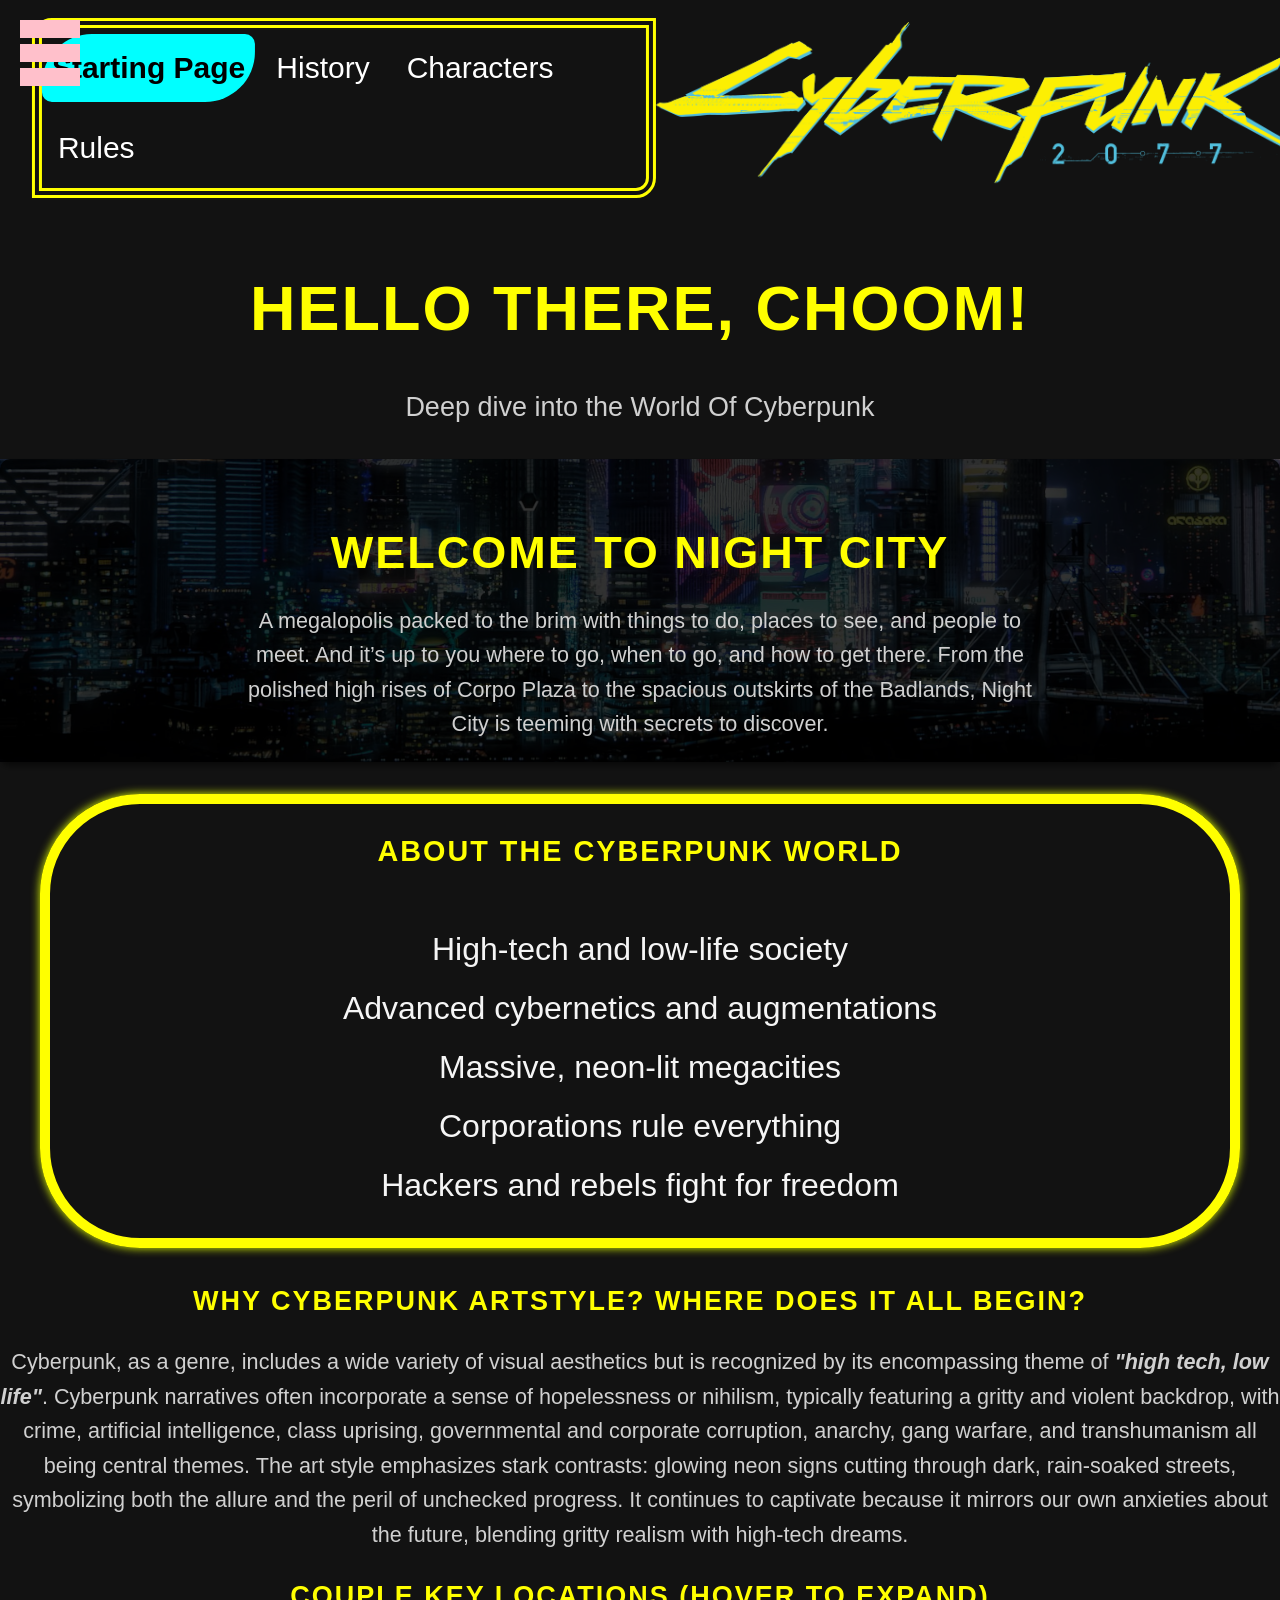
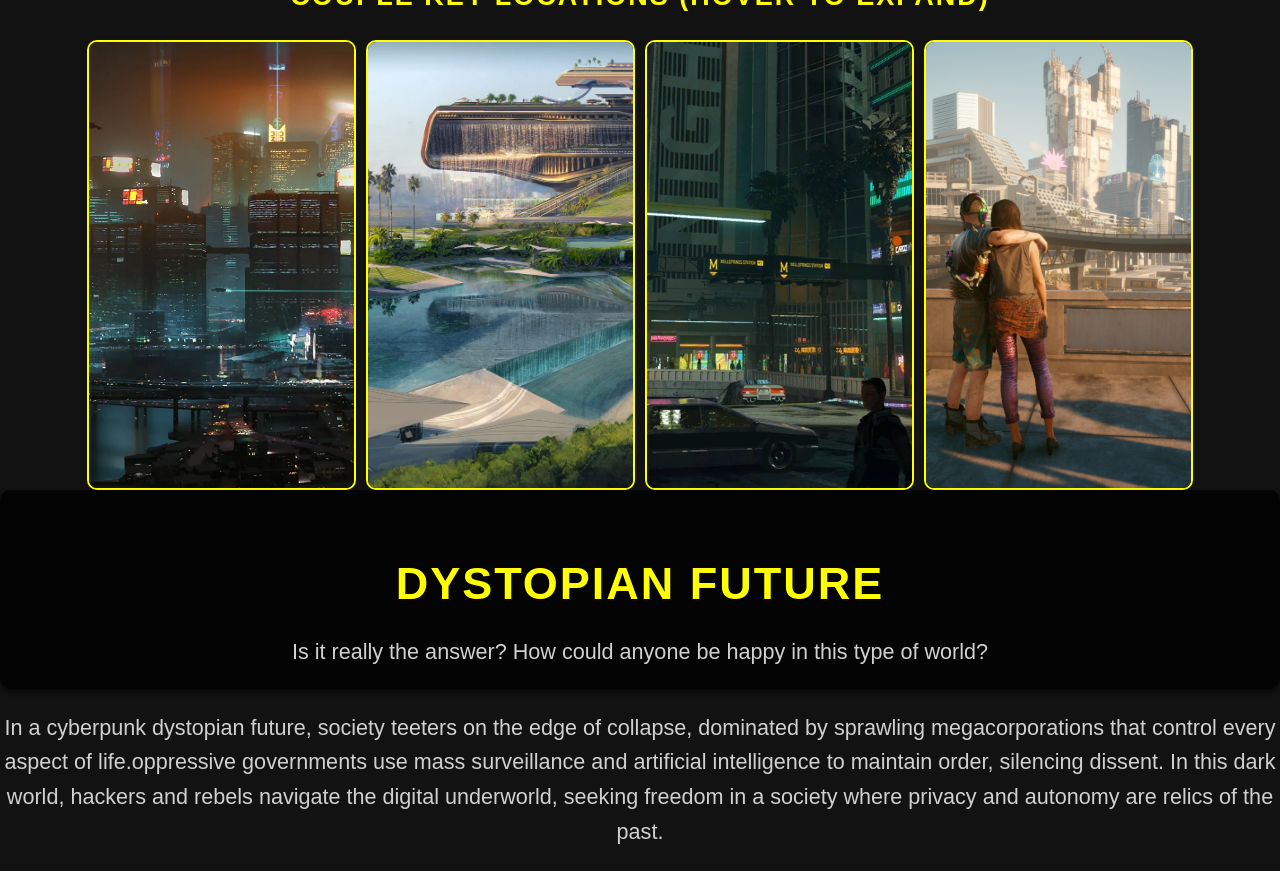
==== commit 2e6cf7c8: "site done, hamburger menu on the way" ====
--- a/index.html
+++ b/index.html
@@ -13,9 +13,9 @@
 
 <body>
     <div class="website-header">
-        <!--<label class="hamburger-menu">
+        <label class="hamburger-menu">
             <input type="checkbox" />
-        </label>-->
+        </label>
         <a href="index.html">
             <img alt="logo" src="assets/img/logo.png" class="logo">
         </a>
@@ -62,6 +62,17 @@
                 outskirts of the Badlands, Night City is teeming with secrets to discover.</p>
         </section>
     </div>
+
+    <section class="info">
+        <h2>About the Cyberpunk World</h2>
+        <ul>
+            <li>High-tech and low-life society</li>
+            <li>Advanced cybernetics and augmentations</li>
+            <li>Massive, neon-lit megacities</li>
+            <li>Corporations rule everything</li>
+            <li>Hackers and rebels fight for freedom</li>
+        </ul>
+    </section>
 
 
     <h2>
--- a/styles/index.css
+++ b/styles/index.css
@@ -25,28 +25,41 @@
     text-align: center;
     color: #d0d0d0;
   }
-  
-  .image-container {
-    margin: 0;
-    width: 70%;
-    height: 450px;
-    display: flex;
+
+  .info {
+    display: grid;
+    grid-template-rows: auto auto 1fr auto;
+    max-width: 1200px;
     justify-content: center;
-    gap: 10px;
-    margin: auto;
+    margin: 2rem auto;
+    text-align: center;
+    box-shadow: 0 0 10px rgba(225, 255, 0, 1);
+    border-radius: 100px;
+    border: 10px solid yellow;
   }
 
-  .image-container img {
-    width: 30%;
-    height: 100%;
-    object-fit: cover;
-    border-radius: 10px;
-    border: 2px solid yellow;
-    transition: all ease-in-out 0.5s;
+  .info h2 {
+    font-size: 1.8rem;
+    color: yellow;
+  }
+  
+  .info ul {
+    list-style-type: none;
+  }
+  
+  .info li {
+    margin: 0.5rem 0;
+    font-size: 2rem;
+    max-width: 1200px;
   }
 
-  .image-container img:hover {
-    width: 50%;
+  .info li:hover {
+    color: black;
+    font-weight: bold;
+    background-color: cyan;
+    box-shadow: 0 0 10px cyan;
+
+    cursor: pointer;
   }
 
   .content {
--- a/styles/header.css
+++ b/styles/header.css
@@ -74,7 +74,7 @@
     .navigation-drawer {
 
         /* animation */
-        /* transition: translate var(--animation-timing); */
+        transition: translate var(--animation-timing);
         
         translate: -100%;
         background-color: var(--foreground-transp);
--- a/styles/global.css
+++ b/styles/global.css
@@ -1,3 +1,27 @@
+.image-container {
+  margin: 0;
+  width: 70%;
+  height: 450px;
+  display: flex;
+  justify-content: center;
+  gap: 10px;
+  margin: auto;
+}
+
+.image-container img {
+  width: 30%;
+  height: 100%;
+  object-fit: cover;
+  border-radius: 10px;
+  border: 2px solid yellow;
+  transition: all ease-in-out 0.5s;
+}
+
+.image-container img:hover {
+  width: 50%;
+}
+
+
 .fading-image-city1 {
     grid-row: 1/3;
     grid-column: 1/5;
